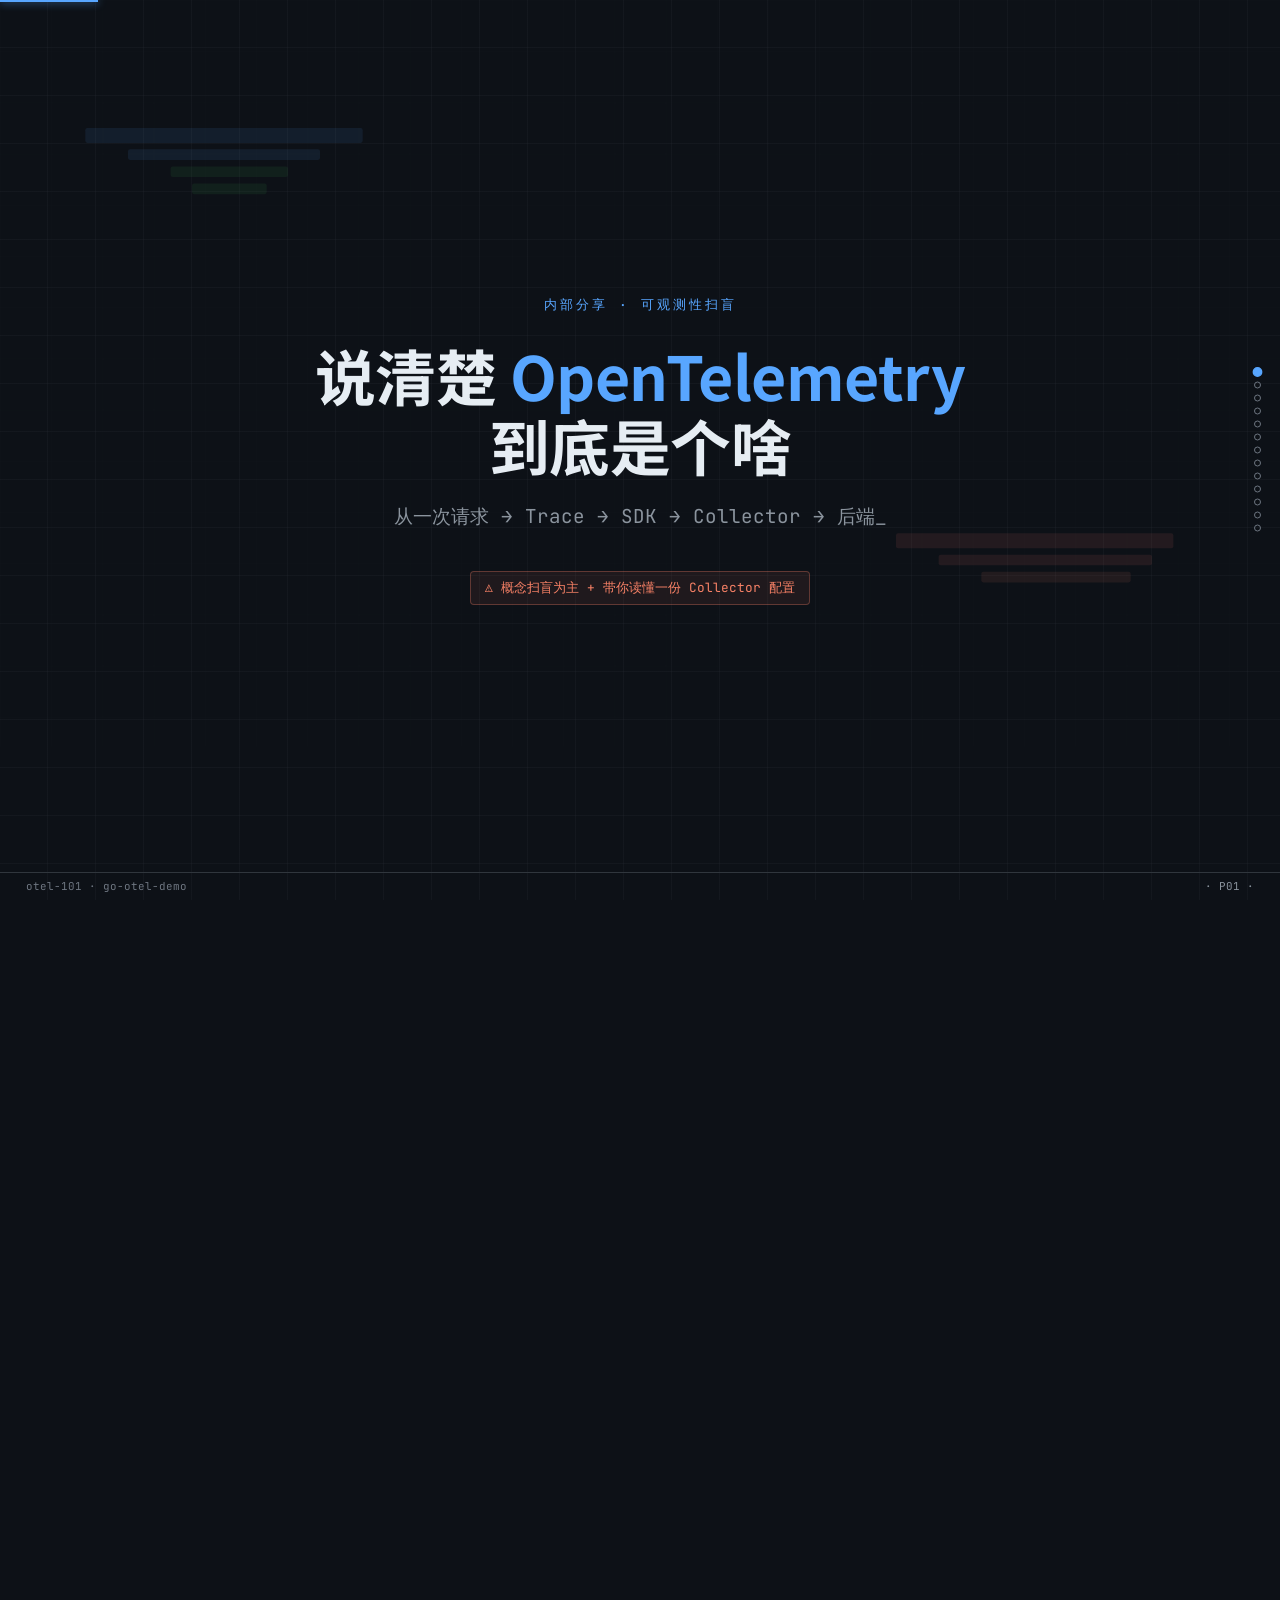
==== docs/presentations/otel-concept-slides.html @ 1ab7d454 "Initial public snapshot: Go OpenTelemetry demo" ====
<!DOCTYPE html>
<html lang="zh-CN">
<head>
<meta charset="UTF-8" />
<meta name="viewport" content="width=device-width, initial-scale=1.0" />
<title>OpenTelemetry 是什么 · 内部扫盲</title>

<!-- Fonts: JetBrains Mono (mono) + Noto Sans SC (body) -->
<link rel="preconnect" href="https://fonts.googleapis.com">
<link rel="preconnect" href="https://fonts.gstatic.com" crossorigin>
<link href="https://fonts.googleapis.com/css2?family=JetBrains+Mono:wght@400;500;600;700&family=Noto+Sans+SC:wght@400;500;700&display=swap" rel="stylesheet">

<style>
/* ===========================================
   THEME — Observability Console
   =========================================== */
:root {
    --bg: #0d1117;
    --bg-elevated: #161b22;
    --bg-soft: #1c2128;
    --border: #30363d;
    --border-soft: #21262d;
    --text: #e6edf3;
    --text-muted: #8b949e;
    --text-dim: #6e7681;
    --accent: #58a6ff;        /* span blue */
    --accent-dim: #1f6feb;
    --accent-2: #a371f7;      /* decision chip */
    --warn: #f78166;          /* slow */
    --err: #ff7b72;           /* 5xx / ERROR */
    --ok: #3fb950;            /* success */
    --yellow: #d29922;

    --font-mono: 'JetBrains Mono', ui-monospace, 'SF Mono', Consolas, monospace;
    --font-body: 'Noto Sans SC', 'PingFang SC', system-ui, sans-serif;

    --title-size: clamp(1.5rem, 4.5vw, 3.4rem);
    --h2-size: clamp(1.15rem, 3vw, 2.1rem);
    --h3-size: clamp(0.95rem, 2vw, 1.4rem);
    --body-size: clamp(0.75rem, 1.3vw, 1rem);
    --small-size: clamp(0.65rem, 1vw, 0.85rem);
    --tiny-size: clamp(0.6rem, 0.85vw, 0.75rem);

    --slide-padding: clamp(1.2rem, 3.5vw, 3rem);
    --content-gap: clamp(0.6rem, 1.6vw, 1.4rem);
    --element-gap: clamp(0.3rem, 0.9vw, 0.8rem);

    --ease-out: cubic-bezier(0.16, 1, 0.3, 1);
    --dur: 0.5s;
}

/* ===========================================
   PASTE viewport-base.css (mandatory)
   =========================================== */
html, body { height: 100%; overflow-x: hidden; }
html { scroll-snap-type: y mandatory; scroll-behavior: smooth; }
* { margin: 0; padding: 0; box-sizing: border-box; }

body {
    font-family: var(--font-body);
    background: var(--bg);
    color: var(--text);
    font-size: var(--body-size);
    line-height: 1.55;
    -webkit-font-smoothing: antialiased;
    /* Subtle grid for "panel" feel */
    background-image:
        linear-gradient(rgba(48,54,61,0.18) 1px, transparent 1px),
        linear-gradient(90deg, rgba(48,54,61,0.18) 1px, transparent 1px);
    background-size: 48px 48px;
    background-position: -1px -1px;
}

.slide {
    width: 100vw;
    height: 100vh;
    height: 100dvh;
    overflow: hidden;
    scroll-snap-align: start;
    display: flex;
    flex-direction: column;
    position: relative;
}

.slide-content {
    flex: 1;
    display: flex;
    flex-direction: column;
    justify-content: flex-start;
    max-height: 100%;
    overflow: hidden;
    padding: var(--slide-padding);
    padding-top: clamp(2.8rem, 5vw, 4rem);
    padding-bottom: clamp(1.6rem, 3vw, 2.2rem);
    gap: var(--element-gap);
}

@media (max-height: 700px) {
    :root {
        --slide-padding: clamp(0.9rem, 2.5vw, 2rem);
        --title-size: clamp(1.2rem, 4vw, 2.4rem);
        --h2-size: clamp(1rem, 2.6vw, 1.7rem);
    }
}
@media (max-height: 600px) {
    :root {
        --slide-padding: clamp(0.7rem, 2vw, 1.4rem);
        --body-size: clamp(0.7rem, 1.1vw, 0.9rem);
    }
    .nav-dots, .keyboard-hint { display: none; }
}
@media (prefers-reduced-motion: reduce) {
    *, *::before, *::after {
        animation-duration: 0.01ms !important;
        transition-duration: 0.2s !important;
    }
    html { scroll-behavior: auto; }
}

/* ===========================================
   WINDOW-CHROME HEADER (per-slide)
   =========================================== */
.chrome {
    position: absolute;
    top: 0; left: 0; right: 0;
    height: clamp(2.2rem, 3.5vw, 2.8rem);
    display: flex;
    align-items: center;
    gap: 1rem;
    padding: 0 clamp(0.8rem, 2vw, 1.6rem);
    background: var(--bg-elevated);
    border-bottom: 1px solid var(--border);
    font-family: var(--font-mono);
    font-size: var(--tiny-size);
    color: var(--text-muted);
    z-index: 5;
}
.chrome .dots { display: flex; gap: 6px; }
.chrome .dot { width: 11px; height: 11px; border-radius: 50%; }
.chrome .dot.red    { background: #ff5f57; }
.chrome .dot.yellow { background: #febc2e; }
.chrome .dot.green  { background: #28c840; }
.chrome .label { flex: 1; text-align: center; letter-spacing: 0.5px; }
.chrome .label .step-num { color: var(--accent); }
.chrome .ts { color: var(--text-dim); font-variant-numeric: tabular-nums; }

/* Bottom border + page number */
.foot {
    position: absolute;
    bottom: 0; left: 0; right: 0;
    height: clamp(1.4rem, 2.2vw, 1.8rem);
    border-top: 1px solid var(--border);
    display: flex;
    align-items: center;
    justify-content: space-between;
    padding: 0 clamp(0.8rem, 2vw, 1.6rem);
    font-family: var(--font-mono);
    font-size: var(--tiny-size);
    color: var(--text-dim);
    z-index: 5;
}
.foot .left { color: var(--text-dim); }
.foot .right { color: var(--text-muted); }

/* ===========================================
   TYPOGRAPHY
   =========================================== */
h1, h2, h3, h4 { font-weight: 700; line-height: 1.2; color: var(--text); }
h1 { font-size: var(--title-size); }
h2 { font-size: var(--h2-size); }
h3 { font-size: var(--h3-size); }
p { color: var(--text); }
code, .mono { font-family: var(--font-mono); }
strong { color: var(--text); font-weight: 600; }
em { font-style: normal; color: var(--accent); font-family: var(--font-mono); }

/* Title with accent underline (Grafana panel header) */
.panel-title {
    display: flex;
    align-items: baseline;
    gap: 0.6rem;
    padding-bottom: 0.5rem;
    border-bottom: 1px solid var(--border);
    margin-bottom: clamp(0.6rem, 1.5vw, 1.2rem);
    position: relative;
}
.panel-title::after {
    content: '';
    position: absolute;
    bottom: -1px;
    left: 0;
    width: clamp(40px, 6vw, 80px);
    height: 2px;
    background: var(--accent);
}
.panel-title .step-pill {
    font-family: var(--font-mono);
    font-size: var(--tiny-size);
    color: var(--accent);
    background: rgba(88,166,255,0.12);
    border: 1px solid rgba(88,166,255,0.35);
    padding: 0.15rem 0.55rem;
    border-radius: 4px;
    letter-spacing: 0.5px;
}
.panel-title .step-pill.demo { color: var(--err); background: rgba(255,123,114,0.12); border-color: rgba(255,123,114,0.4); }
.panel-title h2 { margin: 0; }
.panel-title .meta {
    margin-left: auto;
    font-family: var(--font-mono);
    font-size: var(--tiny-size);
    color: var(--text-muted);
}

/* ===========================================
   COMMON COMPONENTS
   =========================================== */

/* Decision chip */
.chip {
    display: inline-flex;
    align-items: center;
    gap: 0.35rem;
    font-family: var(--font-mono);
    font-size: var(--tiny-size);
    padding: 0.15rem 0.5rem;
    border-radius: 3px;
    background: rgba(163,113,247,0.16);
    color: #d2a8ff;
    border: 1px solid rgba(163,113,247,0.4);
    letter-spacing: 0.3px;
    white-space: nowrap;
    flex-shrink: 0;
}
.chip::before { content: '▸'; color: var(--accent-2); }
.chip.demo {
    background: rgba(255,123,114,0.14);
    color: var(--err);
    border-color: rgba(255,123,114,0.4);
}
.chip.demo::before { content: '●'; color: var(--err); }
.chip.ok { background: rgba(63,185,80,0.14); color: var(--ok); border-color: rgba(63,185,80,0.4); }
.chip.ok::before { content: '✓'; color: var(--ok); }
.chip.warn { background: rgba(247,129,102,0.14); color: var(--warn); border-color: rgba(247,129,102,0.4); }
.chip.warn::before { content: '◆'; color: var(--warn); }

/* Bullet rows with decision tags */
.bullets { display: flex; flex-direction: column; gap: clamp(0.45rem, 1vw, 0.85rem); }
.bullet {
    display: flex;
    gap: 0.6rem;
    align-items: flex-start;
    font-size: var(--body-size);
}
.bullet .b-mark {
    flex-shrink: 0;
    width: 1.4rem;
    color: var(--accent);
    font-family: var(--font-mono);
    font-weight: 600;
    line-height: 1.5;
}
.bullet .b-text { flex: 1; color: var(--text); }
.bullet .b-text .q { color: var(--text-muted); font-size: var(--small-size); font-style: italic; }

/* Card */
.card {
    background: var(--bg-elevated);
    border: 1px solid var(--border);
    border-radius: 6px;
    padding: clamp(0.7rem, 1.6vw, 1.2rem);
    position: relative;
}
.card .label {
    font-family: var(--font-mono);
    font-size: var(--tiny-size);
    color: var(--text-muted);
    text-transform: uppercase;
    letter-spacing: 0.5px;
    margin-bottom: 0.3rem;
}
.card h3 { font-size: var(--h3-size); margin-bottom: 0.3rem; }
.card p { font-size: var(--small-size); color: var(--text-muted); }

/* Code block */
.code {
    background: var(--bg-elevated);
    border: 1px solid var(--border);
    border-left: 4px solid var(--accent);
    border-radius: 6px;
    padding: clamp(0.7rem, 1.4vw, 1.1rem) clamp(0.9rem, 1.8vw, 1.4rem);
    font-family: var(--font-mono);
    font-size: clamp(0.65rem, 1.05vw, 0.85rem);
    line-height: 1.65;
    overflow: hidden;
    position: relative;
    color: var(--text);
}
.code .lang {
    position: absolute;
    top: 0.5rem;
    right: 0.8rem;
    font-size: var(--tiny-size);
    color: var(--text-dim);
    background: var(--bg);
    padding: 0.1rem 0.4rem;
    border-radius: 3px;
    border: 1px solid var(--border);
}
.code .ln { color: var(--text-dim); margin-right: 0.8rem; user-select: none; }
.code .kw  { color: #ff7b72; }
.code .str { color: #a5d6ff; }
.code .num { color: #79c0ff; }
.code .com { color: var(--text-dim); font-style: italic; }
.code .fn  { color: #d2a8ff; }
.code .typ { color: #ffa657; }

/* Two columns */
.two-col {
    display: grid;
    grid-template-columns: 1fr 1fr;
    gap: clamp(0.7rem, 2vw, 1.4rem);
    flex: 1;
    min-height: 0;
}
.col { display: flex; flex-direction: column; gap: clamp(0.4rem, 1vw, 0.8rem); min-height: 0; }

/* Comparison table */
.cmp-table {
    width: 100%;
    border-collapse: collapse;
    font-size: var(--small-size);
    font-family: var(--font-body);
}
.cmp-table th, .cmp-table td {
    text-align: left;
    padding: clamp(0.4rem, 0.9vw, 0.7rem);
    border-bottom: 1px solid var(--border);
    vertical-align: top;
}
.cmp-table th {
    font-family: var(--font-mono);
    font-size: var(--tiny-size);
    color: var(--text-muted);
    text-transform: uppercase;
    letter-spacing: 0.5px;
    font-weight: 500;
    background: var(--bg-elevated);
}
.cmp-table td.mono { font-family: var(--font-mono); font-size: var(--small-size); color: var(--accent); }
.cmp-table tr:last-child td { border-bottom: none; }
.cmp-table .verdict-ok  { color: var(--ok); }
.cmp-table .verdict-mid { color: var(--warn); }
.cmp-table .verdict-bad { color: var(--err); }

/* ===========================================
   ANIMATION
   =========================================== */
.reveal {
    opacity: 0;
    transform: translateY(8px);
    transition: opacity var(--dur) var(--ease-out), transform var(--dur) var(--ease-out);
}
.slide.visible .reveal { opacity: 1; transform: translateY(0); }
.slide.visible .reveal:nth-child(1) { transition-delay: 0.05s; }
.slide.visible .reveal:nth-child(2) { transition-delay: 0.15s; }
.slide.visible .reveal:nth-child(3) { transition-delay: 0.25s; }
.slide.visible .reveal:nth-child(4) { transition-delay: 0.35s; }
.slide.visible .reveal:nth-child(5) { transition-delay: 0.45s; }
.slide.visible .reveal:nth-child(6) { transition-delay: 0.55s; }
.slide.visible .reveal:nth-child(7) { transition-delay: 0.65s; }
.slide.visible .reveal:nth-child(8) { transition-delay: 0.75s; }
.slide.visible .reveal:nth-child(9) { transition-delay: 0.85s; }

/* ===========================================
   TITLE SLIDE (P1)
   =========================================== */
.title-slide { display: flex; align-items: center; justify-content: center; }
.title-slide .content { text-align: center; padding: var(--slide-padding); max-width: 90vw; }
.title-slide .kicker {
    font-family: var(--font-mono);
    font-size: var(--small-size);
    color: var(--accent);
    letter-spacing: 3px;
    text-transform: uppercase;
    margin-bottom: clamp(1rem, 2vw, 1.8rem);
}
.title-slide h1 {
    font-size: clamp(1.7rem, 5vw, 3.8rem);
    line-height: 1.15;
    margin-bottom: clamp(0.8rem, 1.8vw, 1.4rem);
    letter-spacing: -0.5px;
}
.title-slide h1 .hi { color: var(--accent); }
.title-slide .sub {
    font-family: var(--font-mono);
    font-size: clamp(0.85rem, 1.8vw, 1.2rem);
    color: var(--text-muted);
    margin-bottom: clamp(1.5rem, 3vw, 2.4rem);
}
.title-slide .note {
    display: inline-flex;
    align-items: center;
    gap: 0.5rem;
    font-family: var(--font-mono);
    font-size: var(--small-size);
    color: var(--warn);
    background: rgba(247,129,102,0.08);
    border: 1px solid rgba(247,129,102,0.3);
    padding: 0.4rem 0.9rem;
    border-radius: 4px;
}
.title-slide .blink { animation: blink 1.4s steps(1) infinite; }
@keyframes blink { 50% { opacity: 0; } }

/* Title slide background pattern: faint trace lines */
.trace-bg {
    position: absolute; inset: 0; opacity: 0.5;
    pointer-events: none;
}

/* ===========================================
   ROADMAP (P3)
   =========================================== */
.roadmap-grid {
    display: grid;
    grid-template-columns: repeat(4, 1fr);
    grid-template-rows: repeat(2, 1fr);
    gap: clamp(0.5rem, 1.2vw, 1rem);
    flex: 1;
    min-height: 0;
}
.roadmap-grid .step-card {
    background: var(--bg-elevated);
    border: 1px solid var(--border);
    border-radius: 6px;
    padding: clamp(0.6rem, 1.3vw, 1rem);
    display: flex;
    flex-direction: column;
    gap: 0.3rem;
    position: relative;
    overflow: hidden;
}
.roadmap-grid .step-card::before {
    content: '';
    position: absolute;
    top: 0; left: 0;
    width: 3px;
    height: 100%;
    background: var(--accent);
}
.roadmap-grid .step-card.climax::before { background: var(--err); }
.roadmap-grid .step-card .num {
    font-family: var(--font-mono);
    font-size: var(--tiny-size);
    color: var(--text-muted);
    letter-spacing: 1px;
}
.roadmap-grid .step-card .num .n { color: var(--accent); }
.roadmap-grid .step-card.climax .num .n { color: var(--err); }
.roadmap-grid .step-card h3 {
    font-size: clamp(0.85rem, 1.3vw, 1.05rem);
    margin: 0;
    line-height: 1.25;
}
.roadmap-grid .step-card .delivery {
    font-size: var(--small-size);
    color: var(--text-muted);
    line-height: 1.45;
}
.roadmap-grid .legend-card {
    background: transparent;
    border: 1px dashed var(--border);
    color: var(--text-dim);
    display: flex;
    align-items: center;
    justify-content: center;
    font-family: var(--font-mono);
    font-size: var(--tiny-size);
    padding: 0.6rem;
    text-align: center;
    line-height: 1.5;
}

/* ===========================================
   TECH STACK CHIPS (P2)
   =========================================== */
.stack { display: flex; flex-wrap: wrap; gap: 0.4rem; }
.stack .s-chip {
    font-family: var(--font-mono);
    font-size: var(--tiny-size);
    color: var(--text);
    background: var(--bg-elevated);
    border: 1px solid var(--border);
    padding: 0.25rem 0.55rem;
    border-radius: 3px;
}
.stack .s-chip.hi { color: var(--accent); border-color: rgba(88,166,255,0.4); }

/* ===========================================
   TRACE TOPOLOGY (SVG) (P8 / P15 / P18)
   =========================================== */
.topology {
    background: var(--bg-elevated);
    border: 1px solid var(--border);
    border-radius: 6px;
    padding: clamp(0.6rem, 1.4vw, 1.2rem);
    flex: 1;
    min-height: 0;
    display: flex;
    align-items: center;
    justify-content: center;
}
.topology svg { width: 100%; height: 100%; max-height: 100%; }
.topology .node-box { fill: var(--bg); stroke: var(--border); stroke-width: 1.5; rx: 6; }
.topology .node-box.accent { stroke: var(--accent); }
.topology .node-box.err { stroke: var(--err); }
.topology .node-box.warn { stroke: var(--warn); }
.topology .node-label {
    font-family: var(--font-mono);
    font-size: 13px;
    fill: var(--text);
}
.topology .node-sub {
    font-family: var(--font-mono);
    font-size: 10px;
    fill: var(--text-muted);
}
.topology .link { stroke: var(--accent); stroke-width: 1.5; fill: none; }
.topology .link.err { stroke: var(--err); stroke-dasharray: 5 4; }
.topology .link.warn { stroke: var(--warn); }
.topology .link.dim { stroke: var(--border); stroke-width: 1; }
.topology .arrow-head { fill: var(--accent); }
.topology .arrow-head.err { fill: var(--err); }
.topology .arrow-head.warn { fill: var(--warn); }

/* ===========================================
   TAIL SAMPLING GRID (P12)
   =========================================== */
.sampling-stage {
    display: grid;
    grid-template-columns: auto 1fr;
    gap: clamp(0.7rem, 1.6vw, 1.2rem);
    flex: 1;
    min-height: 0;
}
.sampling-legend {
    display: flex;
    flex-direction: column;
    gap: 0.5rem;
    font-size: var(--small-size);
    align-self: center;
    min-width: 0;
}
.sampling-legend .lg {
    display: flex;
    align-items: center;
    gap: 0.5rem;
    font-family: var(--font-mono);
    font-size: var(--tiny-size);
    color: var(--text-muted);
}
.sampling-legend .swatch {
    width: 16px; height: 16px;
    border-radius: 2px;
    flex-shrink: 0;
}
.sampling-legend .swatch.kept { background: var(--accent); }
.sampling-legend .swatch.kept-err { background: var(--err); }
.sampling-legend .swatch.kept-warn { background: var(--warn); }
.sampling-legend .swatch.drop { background: var(--bg-elevated); border: 1px solid var(--border); }

.sampling-grid {
    display: grid;
    grid-template-columns: repeat(20, 1fr);
    gap: 4px;
    flex: 1;
    align-content: center;
    min-height: 0;
}
.sampling-grid .cell {
    aspect-ratio: 1;
    background: var(--bg-elevated);
    border: 1px solid var(--border-soft);
    border-radius: 2px;
}
.sampling-grid .cell.kept { background: var(--accent); border-color: var(--accent); box-shadow: 0 0 8px rgba(88,166,255,0.5); }
.sampling-grid .cell.kept-err { background: var(--err); border-color: var(--err); box-shadow: 0 0 8px rgba(255,123,114,0.5); }
.sampling-grid .cell.kept-warn { background: var(--warn); border-color: var(--warn); box-shadow: 0 0 8px rgba(247,129,102,0.5); }

/* ===========================================
   SCENARIO LIST (P15)
   =========================================== */
.scenario-list { display: flex; flex-direction: column; gap: clamp(0.3rem, 0.8vw, 0.6rem); font-size: var(--small-size); }
.scenario-list .row {
    display: grid;
    grid-template-columns: auto 1fr auto;
    gap: 0.6rem;
    padding: 0.4rem 0.5rem;
    border-bottom: 1px dashed var(--border);
    align-items: center;
}
.scenario-list .row:last-child { border-bottom: none; }
.scenario-list .path { font-family: var(--font-mono); font-size: var(--tiny-size); color: var(--accent); }
.scenario-list .desc { color: var(--text-muted); }
.scenario-list .shape { font-family: var(--font-mono); font-size: var(--tiny-size); color: var(--text-dim); }

/* ===========================================
   PROGRESS BAR + NAV DOTS
   =========================================== */
.progress-bar {
    position: fixed;
    top: 0; left: 0;
    height: 2px;
    background: var(--accent);
    width: 0%;
    z-index: 100;
    transition: width 0.2s ease;
    box-shadow: 0 0 8px var(--accent);
}
.nav-dots {
    position: fixed;
    right: clamp(0.6rem, 1.5vw, 1.2rem);
    top: 50%;
    transform: translateY(-50%);
    display: flex;
    flex-direction: column;
    gap: 6px;
    z-index: 50;
}
.nav-dots button {
    width: 7px; height: 7px;
    border-radius: 50%;
    border: 1px solid var(--text-dim);
    background: transparent;
    padding: 0;
    cursor: pointer;
    transition: all 0.25s var(--ease-out);
}
.nav-dots button.active {
    background: var(--accent);
    border-color: var(--accent);
    transform: scale(1.4);
}
.nav-dots button:hover { border-color: var(--accent); }

/* ===========================================
   RECAP STRIP (P20)
   =========================================== */
.recap-strip {
    display: grid;
    grid-template-columns: repeat(7, 1fr);
    gap: clamp(0.3rem, 0.8vw, 0.6rem);
    flex: 1;
    align-items: stretch;
    min-height: 0;
}
.recap-strip .seg {
    background: var(--bg-elevated);
    border: 1px solid var(--border);
    border-radius: 4px;
    padding: clamp(0.4rem, 1vw, 0.8rem);
    display: flex;
    flex-direction: column;
    gap: 0.3rem;
    position: relative;
    overflow: hidden;
}
.recap-strip .seg::before {
    content: '';
    position: absolute;
    top: 0; left: 0; right: 0;
    height: 3px;
    background: linear-gradient(90deg, var(--accent), transparent);
}
.recap-strip .seg.climax::before { background: linear-gradient(90deg, var(--err), transparent); }
.recap-strip .seg .n {
    font-family: var(--font-mono);
    font-size: var(--small-size);
    color: var(--accent);
    font-weight: 700;
}
.recap-strip .seg.climax .n { color: var(--err); }
.recap-strip .seg h4 {
    font-size: clamp(0.7rem, 1.1vw, 0.9rem);
    line-height: 1.2;
}
.recap-strip .seg .what {
    font-family: var(--font-mono);
    font-size: var(--tiny-size);
    color: var(--text-muted);
    line-height: 1.45;
    margin-top: auto;
}

/* ===========================================
   CLOSING (P22)
   =========================================== */
.closing { display: flex; align-items: center; justify-content: center; }
.closing .content { text-align: center; padding: var(--slide-padding); max-width: 85vw; }
.closing .glyph {
    font-family: var(--font-mono);
    font-size: clamp(2rem, 5vw, 4rem);
    color: var(--accent);
    margin-bottom: clamp(0.8rem, 1.8vw, 1.4rem);
}
.closing h2 {
    font-size: clamp(1.4rem, 3.8vw, 2.8rem);
    margin-bottom: clamp(0.6rem, 1.4vw, 1.1rem);
}
.closing .hook {
    font-family: var(--font-mono);
    font-size: clamp(0.9rem, 1.6vw, 1.15rem);
    color: var(--accent);
    margin-top: clamp(0.8rem, 1.8vw, 1.4rem);
    padding: 0.8rem 1.2rem;
    border: 1px solid var(--border);
    border-radius: 6px;
    background: var(--bg-elevated);
    display: inline-block;
}

/* Utility */
.flex-1 { flex: 1; min-height: 0; }
.gap-sm { gap: clamp(0.3rem, 0.8vw, 0.6rem); }
.dim { color: var(--text-muted); }
.muted { color: var(--text-dim); }
.hi-accent { color: var(--accent); }
.hi-err { color: var(--err); }
.hi-warn { color: var(--warn); }
.hi-ok { color: var(--ok); }
.hi-purple { color: var(--accent-2); }
.tag-old {
    display: inline-block;
    font-family: var(--font-mono);
    font-size: var(--tiny-size);
    color: var(--warn);
    border: 1px solid rgba(247,129,102,0.4);
    background: rgba(247,129,102,0.08);
    padding: 0.05rem 0.35rem;
    border-radius: 3px;
    margin-right: 0.3rem;
}
.tag-new {
    display: inline-block;
    font-family: var(--font-mono);
    font-size: var(--tiny-size);
    color: var(--accent);
    border: 1px solid rgba(88,166,255,0.4);
    background: rgba(88,166,255,0.08);
    padding: 0.05rem 0.35rem;
    border-radius: 3px;
    margin-right: 0.3rem;
}

/* Cross-section banner */
.banner {
    background: var(--bg-elevated);
    border: 1px solid var(--border);
    border-left: 3px solid var(--accent-2);
    padding: clamp(0.5rem, 1.1vw, 0.9rem) clamp(0.7rem, 1.4vw, 1.1rem);
    font-size: var(--small-size);
    color: var(--text);
    border-radius: 4px;
}
.banner.warn { border-left-color: var(--warn); }
.banner.err { border-left-color: var(--err); }
.banner .b-title {
    font-family: var(--font-mono);
    font-size: var(--tiny-size);
    color: var(--text-muted);
    text-transform: uppercase;
    letter-spacing: 0.5px;
    margin-bottom: 0.3rem;
}


/* ===========================================
   IMAGE LIGHTBOX (click-to-zoom screenshots)
   =========================================== */
.shot-frame img { cursor: zoom-in; }
.lightbox {
    position: fixed; inset: 0; z-index: 200;
    display: none; align-items: center; justify-content: center;
    background: rgba(1,4,9,0.92);
    -webkit-backdrop-filter: blur(2px); backdrop-filter: blur(2px);
}
.lightbox.open { display: flex; }
.lightbox img {
    max-width: 92vw; max-height: 86vh;
    transform-origin: center center;
    transition: transform 0.12s var(--ease-out);
    cursor: grab; user-select: none; -webkit-user-drag: none;
    border: 1px solid var(--border); border-radius: 6px; background: var(--bg);
    box-shadow: 0 12px 48px rgba(0,0,0,0.6);
}
.lightbox img.grabbing { cursor: grabbing; transition: none; }
.lightbox .lb-controls {
    position: fixed; bottom: clamp(1rem,3vh,2rem); left: 50%; transform: translateX(-50%);
    display: flex; gap: 0.35rem; align-items: center;
    background: var(--bg-elevated); border: 1px solid var(--border);
    border-radius: 8px; padding: 0.35rem 0.45rem;
    box-shadow: 0 4px 20px rgba(0,0,0,0.5);
}
.lightbox .lb-controls button {
    width: 2rem; height: 2rem; border-radius: 5px;
    border: 1px solid var(--border); background: var(--bg);
    color: var(--text); font-family: var(--font-mono); font-size: 1.05rem;
    cursor: pointer; display: flex; align-items: center; justify-content: center;
    transition: all 0.2s var(--ease-out);
}
.lightbox .lb-controls button:hover { border-color: var(--accent); color: var(--accent); }
.lightbox .lb-zoom {
    min-width: 3.4rem; text-align: center;
    font-family: var(--font-mono); font-size: var(--tiny-size); color: var(--text-muted);
}
.lightbox .lb-close {
    position: fixed; top: clamp(0.8rem,2vh,1.4rem); right: clamp(0.8rem,2vw,1.4rem);
    width: 2.3rem; height: 2.3rem; border-radius: 6px;
    border: 1px solid var(--border); background: var(--bg-elevated);
    color: var(--text-muted); font-family: var(--font-mono); font-size: 1.1rem;
    cursor: pointer; display: flex; align-items: center; justify-content: center;
    transition: all 0.2s var(--ease-out);
}
.lightbox .lb-close:hover { border-color: var(--err); color: var(--err); }
.lightbox .lb-hint {
    position: fixed; top: clamp(0.9rem,2vh,1.5rem); left: 50%; transform: translateX(-50%);
    font-family: var(--font-mono); font-size: var(--tiny-size); color: var(--text-dim);
}
</style>
</head>
<body>

<div class="progress-bar"></div>
<nav class="nav-dots" aria-label="slide navigation"></nav>

<!-- ===========================================
     P01 · TITLE
     =========================================== -->
<section class="slide title-slide" data-title="标题页">
    <svg class="trace-bg" viewBox="0 0 1200 700" preserveAspectRatio="xMidYMid slice">
        <defs>
            <pattern id="grid" width="48" height="48" patternUnits="userSpaceOnUse">
                <path d="M 48 0 L 0 0 0 48" fill="none" stroke="rgba(48,54,61,0.25)" stroke-width="0.5"/>
            </pattern>
        </defs>
        <rect width="100%" height="100%" fill="url(#grid)"/>
        <g opacity="0.18">
            <rect x="80"  y="120" width="260" height="14" rx="2" fill="#58a6ff"/>
            <rect x="120" y="140" width="180" height="10" rx="2" fill="#58a6ff"/>
            <rect x="160" y="156" width="110" height="10" rx="2" fill="#3fb950"/>
            <rect x="180" y="172" width="70"  height="10" rx="2" fill="#3fb950"/>

            <rect x="840" y="500" width="260" height="14" rx="2" fill="#ff7b72"/>
            <rect x="880" y="520" width="200" height="10" rx="2" fill="#ff7b72"/>
            <rect x="920" y="536" width="140" height="10" rx="2" fill="#f78166"/>
        </g>
    </svg>
    <div class="content">
        <div class="kicker reveal">内部分享 · 可观测性扫盲</div>
        <h1 class="reveal">说清楚 <span class="hi">OpenTelemetry</span><br/>到底是个啥</h1>
        <div class="sub reveal">从一次请求 → Trace → SDK → Collector → 后端<span class="blink">_</span></div>
        <div class="note reveal">⚠ 概念扫盲为主 + 带你读懂一份 Collector 配置</div>
    </div>
    <div class="foot">
        <div class="left">otel-101 · go-otel-demo</div>
        <div class="right">· P01 ·</div>
    </div>
</section>

<!-- ===========================================
     P02 · 痛点开场
     =========================================== -->
<section class="slide" data-title="痛点">
    <header class="chrome">
        <div class="dots"><span class="dot red"></span><span class="dot yellow"></span><span class="dot green"></span></div>
        <div class="label"><span class="step-num">why</span> · 没有 trace 的世界有多痛</div>
        <div class="ts">02 / 13</div>
    </header>
    <div class="slide-content">
        <div class="panel-title reveal">
            <span class="step-pill">PAIN</span>
            <h2>"这个请求又慢又报错,你怎么查?"</h2>
            <span class="meta">4 个服务 · 一条链路</span>
        </div>

        <div class="topology reveal flex-1">
            <svg viewBox="0 0 900 250" preserveAspectRatio="xMidYMid meet">
                <defs>
                    <marker id="arr1" viewBox="0 0 10 10" refX="9" refY="5" markerWidth="6" markerHeight="6" orient="auto">
                        <path d="M0,0 L10,5 L0,10 Z" fill="#58a6ff"/>
                    </marker>
                    <marker id="arr1e" viewBox="0 0 10 10" refX="9" refY="5" markerWidth="6" markerHeight="6" orient="auto">
                        <path d="M0,0 L10,5 L0,10 Z" fill="#ff7b72"/>
                    </marker>
                </defs>
                <rect class="node-box" x="20" y="95" width="100" height="56"/>
                <text class="node-label" x="70" y="120" text-anchor="middle">user</text>
                <text class="node-sub" x="70" y="138" text-anchor="middle">慢 + 500</text>

                <rect class="node-box accent" x="180" y="95" width="120" height="56"/>
                <text class="node-label" x="240" y="120" text-anchor="middle" fill="#58a6ff">service-a</text>
                <text class="node-sub" x="240" y="138" text-anchor="middle">入口</text>

                <rect class="node-box accent" x="360" y="95" width="120" height="56"/>
                <text class="node-label" x="420" y="120" text-anchor="middle" fill="#58a6ff">service-b</text>

                <rect class="node-box" x="540" y="40" width="120" height="56"/>
                <text class="node-label" x="600" y="65" text-anchor="middle">service-c</text>
                <text class="node-sub" x="600" y="83" text-anchor="middle">Redis</text>

                <rect class="node-box err" x="540" y="150" width="120" height="56"/>
                <text class="node-label" x="600" y="175" text-anchor="middle" fill="#ff7b72">service-d</text>
                <text class="node-sub" x="600" y="193" text-anchor="middle" fill="#ff7b72">MySQL · 报错?</text>

                <path class="link" d="M 120 123 L 175 123" marker-end="url(#arr1)"/>
                <path class="link" d="M 300 123 L 355 123" marker-end="url(#arr1)"/>
                <path class="link" d="M 480 110 L 535 80" marker-end="url(#arr1)"/>
                <path class="link err" d="M 480 135 L 535 168" marker-end="url(#arr1e)"/>

                <text x="730" y="100" font-family="JetBrains Mono" font-size="12" fill="#8b949e">慢在哪一跳?</text>
                <text x="730" y="122" font-family="JetBrains Mono" font-size="12" fill="#ff7b72">谁先返回 500?</text>
                <text x="730" y="144" font-family="JetBrains Mono" font-size="12" fill="#8b949e">日志怎么对齐?</text>
            </svg>
        </div>

        <div class="bullets reveal">
            <div class="bullet">
                <div class="b-mark">▸</div>
                <div class="b-text"><strong>传统做法</strong>:开 4 个终端 <code>grep</code> 各自的日志,靠时间戳手工拼时序 —— 服务一多就抓瞎。</div>
            </div>
            <div class="bullet">
                <div class="b-mark">▸</div>
                <div class="b-text">日志只告诉你"<span class="hi-err">这台机器发生了什么</span>",却拼不出"<span class="hi-accent">这一次请求经过了哪些机器、各花了多久</span>"。</div>
            </div>
        </div>
    </div>
    <div class="foot">
        <div class="left">otel-101 · go-otel-demo</div>
        <div class="right">· P02 ·</div>
    </div>
</section>

<!-- ===========================================
     P03 · 遥测与可观测性
     =========================================== -->
<section class="slide" data-title="遥测与可观测性">
    <header class="chrome">
        <div class="dots"><span class="dot red"></span><span class="dot yellow"></span><span class="dot green"></span></div>
        <div class="label"><span class="step-num">concept</span> · 监控 vs 可观测性</div>
        <div class="ts">03 / 13</div>
    </header>
    <div class="slide-content">
        <div class="panel-title reveal">
            <span class="step-pill">OBSERVABILITY</span>
            <h2>遥测、三支柱,以及"可观测性"到底新在哪</h2>
        </div>

        <div class="banner reveal">
            <div class="b-title">// 遥测 telemetry</div>
            系统主动发出的、关于它自己行为的数据。三种形态:<strong class="hi-accent">Traces 链路</strong> · <strong>Metrics 指标</strong> · <strong>Logs 日志</strong>。本场只聚焦 <span class="hi-accent">Traces</span>。
        </div>

        <div class="two-col flex-1">
            <div class="col">
                <table class="cmp-table reveal">
                    <thead><tr><th>维度</th><th>监控 Monitoring</th><th>可观测性 Observability</th></tr></thead>
                    <tbody>
                        <tr><td class="mono">回答的问题</td><td>出事了吗?</td><td class="verdict-ok">为什么出事?</td></tr>
                        <tr><td class="mono">典型形态</td><td>CPU/QPS 仪表盘报警</td><td>顺着一次请求往下钻</td></tr>
                        <tr><td class="mono">面对未知</td><td class="verdict-mid">只能看预设好的指标</td><td class="verdict-ok">能问没预设过的问题</td></tr>
                    </tbody>
                </table>
            </div>
            <div class="col">
                <div class="card reveal"><div class="label">Traces · 本场主角</div><h3>一次请求的完整旅程</h3><p>跨服务串成一棵树,定位"哪一跳慢/错"。</p></div>
                <div class="card reveal"><div class="label">Metrics</div><h3>可聚合的数字</h3><p>QPS、延迟分位、错误率 —— 看趋势和报警。</p></div>
                <div class="card reveal"><div class="label">Logs</div><h3>离散的事件文本</h3><p>某时刻某行代码说了什么。最细,但最难拼时序。</p></div>
            </div>
        </div>
    </div>
    <div class="foot">
        <div class="left">otel-101 · go-otel-demo</div>
        <div class="right">· P03 ·</div>
    </div>
</section>

<!-- ===========================================
     P04 · Trace 与 Span  (真截图位)
     =========================================== -->
<section class="slide" data-title="Trace 与 Span">
    <header class="chrome">
        <div class="dots"><span class="dot red"></span><span class="dot yellow"></span><span class="dot green"></span></div>
        <div class="label"><span class="step-num">concept</span> · 一次请求 = 一棵 span 树</div>
        <div class="ts">04 / 13</div>
    </header>
    <div class="slide-content">
        <div class="panel-title reveal">
            <span class="step-pill">TRACE</span>
            <h2>Trace 是树,Span 是树上的每一段</h2>
            <span class="meta">例:GET /chain/mysql/error</span>
        </div>

        <div class="two-col flex-1">
            <div class="col">
                <div class="shot-frame reveal" style="background:var(--bg-elevated);border:1px solid var(--border);border-radius:6px;padding:0.5rem;flex:1;display:flex;min-height:0">
                    <img src="assets/jaeger-chain-trace.png" alt="Jaeger trace tree" style="width:100%;height:100%;object-fit:contain;border-radius:4px;display:block" onerror="this.style.display='none';this.nextElementSibling.style.display='flex'"/>
                    <div class="shot-ph" style="display:none;flex:1;align-items:center;justify-content:center;flex-direction:column;gap:0.5rem;font-family:var(--font-mono);font-size:var(--tiny-size);color:var(--text-dim);text-align:center;border:1px dashed var(--border);border-radius:4px;padding:1rem">
                        <div style="font-size:1.6rem">📷</div>
                        <div>截图占位 · Jaeger trace tree</div>
                        <div class="muted">assets/jaeger-chain-trace.png</div>
                    </div>
                </div>
            </div>
            <div class="col">
                <div class="bullets reveal">
                    <div class="bullet"><div class="b-mark">①</div><div class="b-text"><strong>Trace</strong> = 一次完整请求,有唯一 <code class="hi-accent">traceId</code>。上图整棵树就是一个 trace。</div></div>
                    <div class="bullet"><div class="b-mark">②</div><div class="b-text"><strong>Span</strong> = 其中一段工作(一次 HTTP 处理、一次 SQL、一次 Redis 调用),是树上的一个节点。</div></div>
                    <div class="bullet"><div class="b-mark">③</div><div class="b-text">每个 span 记着 <code>parentId</code>,父子关系拼出<strong>树</strong>;缩进越深 = 调用越往下游。</div></div>
                    <div class="bullet"><div class="b-mark">④</div><div class="b-text">span 的<strong>长度</strong>就是耗时 —— 一眼看出"<span class="hi-warn">哪一段最长</span>";<span class="hi-err">红色</span>那段就是出错的地方。</div></div>
                </div>
                <div class="banner reveal" style="font-size:var(--tiny-size)">
                    <div class="b-title">// 一句话</div>
                    看日志是"逐行读流水账",看 trace 是"一张 X 光片"。
                </div>
            </div>
        </div>
    </div>
    <div class="foot">
        <div class="left">otel-101 · go-otel-demo</div>
        <div class="right">· P04 ·</div>
    </div>
</section>

<!-- ===========================================
     P05 · Span 里装什么  (console JSON)
     =========================================== -->
<section class="slide" data-title="Span 结构">
    <header class="chrome">
        <div class="dots"><span class="dot red"></span><span class="dot yellow"></span><span class="dot green"></span></div>
        <div class="label"><span class="step-num">concept</span> · 拆开一个 span 看字段</div>
        <div class="ts">05 / 13</div>
    </header>
    <div class="slide-content">
        <div class="panel-title reveal">
            <span class="step-pill">SPAN</span>
            <h2>一个 span 长这样(SDK 自动产出,没手写一行)</h2>
        </div>

        <div class="two-col flex-1">
            <div class="col">
                <div class="code reveal" style="white-space:pre-wrap;flex:1"><span class="lang">console span</span><span class="com">// SDK 把 span 直接打到控制台的样子</span>
{
  <span class="fn">traceId</span>:   <span class="str">'7fcccd0a...eddc544'</span>,
  <span class="fn">parentId</span>:  <span class="str">'a1b2c3d4e5f60718'</span>,
  <span class="fn">name</span>:      <span class="str">'GET /chain/mysql/error'</span>,
  <span class="fn">id</span>:        <span class="str">'188af03d8d92b148'</span>,
  <span class="fn">kind</span>:      <span class="num">1</span>,            <span class="com">// SERVER</span>
  <span class="fn">timestamp</span>: <span class="num">1688624928628000</span>,
  <span class="fn">duration</span>:  <span class="num">41200</span>,        <span class="com">// 微秒</span>
  <span class="fn">attributes</span>: {
    <span class="str">'http.method'</span>: <span class="str">'GET'</span>,
    <span class="str">'http.route'</span>:  <span class="str">'/chain/mysql/error'</span>,
    <span class="str">'http.status_code'</span>: <span class="num">500</span>
  },
  <span class="fn">status</span>: { <span class="fn">code</span>: <span class="num">2</span>, <span class="fn">message</span>: <span class="str">'ERROR'</span> },
  <span class="fn">events</span>: [ { <span class="fn">name</span>: <span class="str">'exception'</span>, ... } ],
  <span class="fn">links</span>: []
}</div>
            </div>
            <div class="col">
                <div class="bullets reveal">
                    <div class="bullet"><div class="b-mark">id</div><div class="b-text"><code>traceId</code> 同一请求都一样;<code>id</code>/<code>parentId</code> 拼父子。</div></div>
                    <div class="bullet"><div class="b-mark">⏱</div><div class="b-text"><code>timestamp</code>+<code>duration</code> = 在哪开始、跑了多久。</div></div>
                    <div class="bullet"><div class="b-mark">🏷</div><div class="b-text"><code>attributes</code> = 标签键值对(方法/路由/状态码/SQL...),查询和过滤全靠它。</div></div>
                    <div class="bullet"><div class="b-mark">●</div><div class="b-text"><code>status</code> = <span class="hi-err">ERROR</span> 让这条 span(及整条 trace)被重点保留 —— 后面采样会用到。</div></div>
                    <div class="bullet"><div class="b-mark">⚡</div><div class="b-text"><code>events</code> 里挂着 exception 堆栈等"时刻点"。</div></div>
                </div>
                <div class="banner reveal" style="font-size:var(--tiny-size)">
                    <div class="b-title">// 注意</div>
                    上面是 Node 控制台示例,字段是 <strong>OTel 通用</strong>的;我们 demo 里 Go 服务的 span 字段<strong>一模一样</strong>。
                </div>
            </div>
        </div>
    </div>
    <div class="foot">
        <div class="left">otel-101 · go-otel-demo</div>
        <div class="right">· P05 ·</div>
    </div>
</section>

<!-- ===========================================
     P06 · Context Propagation
     =========================================== -->
<section class="slide" data-title="跨服务串联">
    <header class="chrome">
        <div class="dots"><span class="dot red"></span><span class="dot yellow"></span><span class="dot green"></span></div>
        <div class="label"><span class="step-num">concept</span> · 凭什么 4 个服务能拼成一条 trace</div>
        <div class="ts">06 / 13</div>
    </header>
    <div class="slide-content">
        <div class="panel-title reveal">
            <span class="step-pill">PROPAGATION</span>
            <h2>traceId 顺着 HTTP header 往下游传</h2>
        </div>

        <div class="topology reveal flex-1">
            <svg viewBox="0 0 900 250" preserveAspectRatio="xMidYMid meet">
                <defs>
                    <marker id="arr2" viewBox="0 0 10 10" refX="9" refY="5" markerWidth="6" markerHeight="6" orient="auto">
                        <path d="M0,0 L10,5 L0,10 Z" fill="#58a6ff"/>
                    </marker>
                </defs>
                <rect class="node-box accent" x="60" y="80" width="160" height="90"/>
                <text class="node-label" x="140" y="115" text-anchor="middle" fill="#58a6ff">service-a</text>
                <text class="node-sub" x="140" y="138" text-anchor="middle">开 root span</text>
                <text class="node-sub" x="140" y="154" text-anchor="middle">注入 header</text>

                <rect class="node-box accent" x="380" y="80" width="160" height="90"/>
                <text class="node-label" x="460" y="115" text-anchor="middle" fill="#58a6ff">service-b</text>
                <text class="node-sub" x="460" y="138" text-anchor="middle">读出 header</text>
                <text class="node-sub" x="460" y="154" text-anchor="middle">续上 child span</text>

                <rect class="node-box" x="700" y="80" width="140" height="90"/>
                <text class="node-label" x="770" y="120" text-anchor="middle">下游 c/d</text>
                <text class="node-sub" x="770" y="142" text-anchor="middle">继续往下传</text>

                <path class="link" d="M 220 125 L 375 125" marker-end="url(#arr2)"/>
                <text x="297" y="108" font-family="JetBrains Mono" font-size="11" fill="#58a6ff" text-anchor="middle">traceparent:</text>
                <text x="297" y="148" font-family="JetBrains Mono" font-size="10" fill="#8b949e" text-anchor="middle">00-7fcccd0a..-e1c2..-01</text>

                <path class="link" d="M 540 125 L 695 125" marker-end="url(#arr2)"/>
                <text x="617" y="112" font-family="JetBrains Mono" font-size="10" fill="#58a6ff" text-anchor="middle">同一个 traceId</text>

                <text x="60" y="210" font-family="JetBrains Mono" font-size="11" fill="#3fb950">✓ 因为 traceId 一路没变,后端才能把这些 span 归到同一棵树</text>
            </svg>
        </div>

        <div class="bullets reveal">
            <div class="bullet"><div class="b-mark">▸</div><div class="b-text">标准叫 <strong>W3C Trace Context</strong>,那个 header 就是 <code class="hi-accent">traceparent</code> —— 所有现代 SDK 默认认它。</div></div>
            <div class="bullet"><div class="b-mark">▸</div><div class="b-text"><span class="q">反问:如果中间某个服务把 header 弄丢了?</span> 答:从那一跳起<span class="hi-err">断链</span>,会冒出一条新 trace,根因就拼不全了。</div></div>
            <div class="bullet"><div class="b-mark">▸</div><div class="b-text">我们 demo 里 Traefik 网关的 access log 也记了这个 <code>TraceId</code>,拿着它能直接跳进 Jaeger。</div></div>
        </div>
    </div>
    <div class="foot">
        <div class="left">otel-101 · go-otel-demo</div>
        <div class="right">· P06 ·</div>
    </div>
</section>

<!-- ===========================================
     P07 · OTel 到底是什么  (啊哈页)
     =========================================== -->
<section class="slide" data-title="OTel 是什么">
    <header class="chrome">
        <div class="dots"><span class="dot red"></span><span class="dot yellow"></span><span class="dot green"></span></div>
        <div class="label"><span class="step-num" style="color:var(--accent)">★ core</span> · 全场最该记住的一页</div>
        <div class="ts">07 / 13</div>
    </header>
    <div class="slide-content">
        <div class="panel-title reveal">
            <span class="step-pill">★ OPENTELEMETRY</span>
            <h2>OTel 是"产数据的标准",不是存数据的后端</h2>
        </div>

        <div class="banner reveal">
            <div class="b-title">// 一句话</div>
            OpenTelemetry = 一套<strong class="hi-accent">规范 + 各语言 SDK + Collector 工具</strong>,厂商中立。它干的事只有一件:<strong>用统一格式,标准化地产出遥测数据(traces/metrics/logs)</strong>。
        </div>

        <div class="two-col flex-1">
            <div class="col">
                <div class="card reveal" style="border-left:3px solid var(--accent)">
                    <div class="label">OTel 负责 · 产出 & 搬运</div>
                    <h3>埋点 → 标准化 → 发出去</h3>
                    <p>SDK 自动产 span;按 <code>OTLP</code> 协议把数据发走。换后端不用改业务代码。</p>
                </div>
                <div class="card reveal" style="border-left:3px solid var(--accent-2)">
                    <div class="label">后端负责 · 存储 & 可视化</div>
                    <h3>Jaeger / Zipkin / Prometheus / 云</h3>
                    <p>收下数据,存起来,画成你能查的界面。这些<strong>不是 OTel</strong>,是 OTel 的"消费者"。</p>
                </div>
            </div>
            <div class="col">
                <div class="banner err reveal">
                    <div class="b-title">// 最常见的误解</div>
                    "OTel 是不是又一个 Jaeger / Prometheus?" —— <strong class="hi-err">不是</strong>。
                    Jaeger 是<strong>后端</strong>,OTel 是<strong>给所有后端供数据的统一上游</strong>。
                </div>
                <div class="banner reveal" style="font-size:var(--small-size)">
                    <div class="b-title">// 它解决的痛</div>
                    以前换个追踪系统就要把埋点重写一遍。OTel 把"<span class="hi-accent">怎么埋点</span>"和"<span class="hi-purple">用谁来看</span>"<strong>解耦</strong>了:埋一次,后端随便换。
                </div>
            </div>
        </div>
    </div>
    <div class="foot">
        <div class="left">otel-101 · go-otel-demo</div>
        <div class="right">· P07 ·</div>
    </div>
</section>

<!-- ===========================================
     P08 · 数据怎么流出去  (架构桥 / OTLP)
     =========================================== -->
<section class="slide" data-title="数据怎么流出去">
    <header class="chrome">
        <div class="dots"><span class="dot red"></span><span class="dot yellow"></span><span class="dot green"></span></div>
        <div class="label"><span class="step-num">architecture</span> · 从 SDK 到后端的全景</div>
        <div class="ts">08 / 13</div>
    </header>
    <div class="slide-content">
        <div class="panel-title reveal">
            <span class="step-pill">DATA FLOW</span>
            <h2>SDK → Exporter → OTLP → Collector → 后端</h2>
        </div>

        <div class="topology reveal flex-1">
            <svg viewBox="0 0 900 230" preserveAspectRatio="xMidYMid meet">
                <defs>
                    <marker id="arr3" viewBox="0 0 10 10" refX="9" refY="5" markerWidth="6" markerHeight="6" orient="auto">
                        <path d="M0,0 L10,5 L0,10 Z" fill="#58a6ff"/>
                    </marker>
                </defs>
                <rect class="node-box accent" x="20" y="80" width="160" height="80"/>
                <text class="node-label" x="100" y="110" text-anchor="middle" fill="#58a6ff">你的应用</text>
                <text class="node-sub" x="100" y="130" text-anchor="middle">OTel SDK</text>
                <text class="node-sub" x="100" y="146" text-anchor="middle">+ Exporter</text>

                <rect class="node-box" x="340" y="80" width="180" height="80"/>
                <text class="node-label" x="430" y="110" text-anchor="middle">Collector</text>
                <text class="node-sub" x="430" y="130" text-anchor="middle">接收 / 处理 / 转发</text>
                <text class="node-sub" x="430" y="146" text-anchor="middle">(下一页详解)</text>

                <rect class="node-box" x="700" y="40" width="170" height="55"/>
                <text class="node-label" x="785" y="68" text-anchor="middle">Jaeger</text>
                <text class="node-sub" x="785" y="84" text-anchor="middle">trace 后端</text>

                <rect class="node-box" x="700" y="145" width="170" height="55"/>
                <text class="node-label" x="785" y="173" text-anchor="middle">Prometheus</text>
                <text class="node-sub" x="785" y="189" text-anchor="middle">metrics 后端</text>

                <path class="link" d="M 180 120 L 335 120" marker-end="url(#arr3)"/>
                <text x="257" y="105" font-family="JetBrains Mono" font-size="11" fill="#58a6ff" text-anchor="middle">OTLP</text>
                <text x="257" y="142" font-family="JetBrains Mono" font-size="9" fill="#8b949e" text-anchor="middle">gRPC :4317 / HTTP :4318</text>

                <path class="link" d="M 520 110 L 695 75" marker-end="url(#arr3)"/>
                <path class="link" d="M 520 130 L 695 170" marker-end="url(#arr3)"/>
            </svg>
        </div>

        <div class="bullets reveal">
            <div class="bullet"><div class="b-mark">▸</div><div class="b-text"><strong>Exporter</strong> = SDK 里负责"把数据发出去"的组件;默认格式就是 <strong class="hi-accent">OTLP</strong>(OpenTelemetry Protocol)。</div></div>
            <div class="bullet"><div class="b-mark">▸</div><div class="b-text">OTLP 走 <code>gRPC</code> 或 <code>HTTP</code>;为省网络开销,会 <strong>Batch</strong> 攒一批 span 一起发。</div></div>
            <div class="bullet"><div class="b-mark">▸</div><div class="b-text">应用其实也能直连后端,但那样每个服务都得各配一遍 —— 所以中间加一个 <strong class="hi-accent">Collector</strong> 统一收。</div></div>
        </div>
    </div>
    <div class="foot">
        <div class="left">otel-101 · go-otel-demo</div>
        <div class="right">· P08 ·</div>
    </div>
</section>

<!-- ===========================================
     P09 · Collector 是什么 + 四组件 + 部署
     =========================================== -->
<section class="slide" data-title="Collector 是什么">
    <header class="chrome">
        <div class="dots"><span class="dot red"></span><span class="dot yellow"></span><span class="dot green"></span></div>
        <div class="label"><span class="step-num">collector 1/3</span> · 四组件 + 部署形态</div>
        <div class="ts">09 / 13</div>
    </header>
    <div class="slide-content">
        <div class="panel-title reveal">
            <span class="step-pill">COLLECTOR</span>
            <h2>一个与厂商无关的"遥测数据中转站"</h2>
        </div>

        <div class="banner reveal" style="font-size:var(--small-size)">
            <div class="b-title">// 为什么要它</div>
            把"<strong>收数据 / 处理数据 / 发去哪</strong>"从每个应用里抽出来,集中到一处管理 —— 应用只管按 OTLP 发给 Collector,采样、改标签、换后端都在 Collector 上调,<strong class="hi-accent">不用动业务代码</strong>。
        </div>

        <div class="two-col flex-1">
            <div class="col">
                <div class="card reveal"><div class="label">① Receiver 接收器</div><p>数据怎么进来(如 <code>otlp</code>)。<strong>至少配一个。</strong></p></div>
                <div class="card reveal"><div class="label">② Processor 处理器</div><p>中间怎么加工:<code>batch</code> 批处理、<code>tail_sampling</code> 采样、改/删标签。可选但常用。</p></div>
                <div class="card reveal"><div class="label">③ Exporter 导出器</div><p>数据发去哪(如 <code>otlp/jaeger</code>)。<strong>至少配一个。</strong></p></div>
                <div class="card reveal"><div class="label">④ Connector / Extension</div><p>连接两条管道 / 健康检查等辅助。入门可先不管。</p></div>
            </div>
            <div class="col">
                <table class="cmp-table reveal">
                    <thead><tr><th>部署形态</th><th>跑在哪</th><th>适合</th></tr></thead>
                    <tbody>
                        <tr><td class="mono">Agent 代理</td><td>和应用同主机<br/>(sidecar / daemonset)</td><td class="verdict-ok">新应用 / K8s</td></tr>
                        <tr><td class="mono">Gateway 网关</td><td>独立服务,<br/>每集群/区域一组</td><td>已有应用<br/>集中治理</td></tr>
                    </tbody>
                </table>
                <div class="banner warn reveal" style="font-size:var(--tiny-size)">
                    <div class="b-title">// 关键规则(下一页验证)</div>
                    配了组件 <strong>≠</strong> 启用。必须在 <code>service.pipelines</code> 里<strong>引用</strong>,它才真正生效。
                </div>
            </div>
        </div>
    </div>
    <div class="foot">
        <div class="left">otel-101 · go-otel-demo</div>
        <div class="right">· P09 ·</div>
    </div>
</section>

<!-- ===========================================
     P10 · 走查真实配置
     =========================================== -->
<section class="slide" data-title="走查真实配置">
    <header class="chrome">
        <div class="dots"><span class="dot red"></span><span class="dot yellow"></span><span class="dot green"></span></div>
        <div class="label"><span class="step-num">collector 2/3</span> · 读懂本项目的 otel/collector.yaml</div>
        <div class="ts">10 / 13</div>
    </header>
    <div class="slide-content">
        <div class="panel-title reveal">
            <span class="step-pill">CONFIG</span>
            <h2>三段组件 + 一条 pipeline 把它们串起来</h2>
            <span class="meta">本仓库真实配置</span>
        </div>

        <div class="two-col flex-1">
            <div class="col">
                <div class="code reveal" style="white-space:pre-wrap;flex:1"><span class="lang">otel/collector.yaml</span><span class="kw">receivers</span>:
  <span class="fn">otlp</span>:
    protocols:
      grpc: { endpoint: <span class="str">0.0.0.0:4317</span> }   <span class="com"># Go 服务上报入口</span>
      http: { endpoint: <span class="str">0.0.0.0:4318</span> }

<span class="kw">processors</span>:
  <span class="fn">tail_sampling</span>: { ... }      <span class="com"># 见下一页</span>
  <span class="fn">batch</span>: { timeout: <span class="num">2s</span> }

<span class="kw">exporters</span>:
  <span class="fn">otlp/jaeger</span>: { endpoint: <span class="str">jaeger:4317</span> }
  <span class="fn">debug</span>: { verbosity: <span class="str">basic</span> }

<span class="kw">service</span>:
  pipelines:
    <span class="typ">traces</span>:
      receivers:  [<span class="fn">otlp</span>]
      processors: [<span class="fn">tail_sampling</span>, <span class="fn">batch</span>]
      exporters:  [<span class="fn">otlp/jaeger</span>, <span class="fn">debug</span>]</div>
            </div>
            <div class="col">
                <div class="bullets reveal">
                    <div class="bullet"><div class="b-mark">in</div><div class="b-text"><strong>receivers.otlp</strong> 开了 4317(gRPC)和 4318(HTTP)两个口子收数据。</div></div>
                    <div class="bullet"><div class="b-mark">mid</div><div class="b-text"><strong>processors</strong> 先采样、再批处理(细节下一页)。</div></div>
                    <div class="bullet"><div class="b-mark">out</div><div class="b-text"><strong>exporters</strong> 一份发 Jaeger,一份打到 Collector 日志方便调试。</div></div>
                    <div class="bullet"><div class="b-mark">★</div><div class="b-text"><strong class="hi-accent">service.pipelines.traces</strong> 才是开关:把上面三段<strong>引用</strong>进来,组件才真正上线。</div></div>
                </div>
                <div class="banner warn reveal" style="font-size:var(--tiny-size)">
                    <div class="b-title">// 顺序有讲究</div>
                    processors 是<strong>有序</strong>的:<code>tail_sampling</code> 必须排在 <code>batch</code> <strong>前面</strong>,否则采样决策可能不对。
                </div>
            </div>
        </div>
    </div>
    <div class="foot">
        <div class="left">otel-101 · go-otel-demo</div>
        <div class="right">· P10 ·</div>
    </div>
</section>

<!-- ===========================================
     P11 · Processor 重点:采样
     =========================================== -->
<section class="slide" data-title="尾部采样">
    <header class="chrome">
        <div class="dots"><span class="dot red"></span><span class="dot yellow"></span><span class="dot green"></span></div>
        <div class="label"><span class="step-num">collector 3/3</span> · tail_sampling · 留该留的</div>
        <div class="ts">11 / 13</div>
    </header>
    <div class="slide-content">
        <div class="panel-title reveal">
            <span class="step-pill">SAMPLING</span>
            <h2>错误 / 慢 100% 留,正常只留 1%</h2>
            <span class="meta">tail_sampling</span>
        </div>

        <div class="sampling-stage flex-1 reveal">
            <div class="sampling-legend">
                <div class="lg"><div class="swatch kept-err"></div><div>5xx / ERROR · <span class="hi-err">必留</span></div></div>
                <div class="lg"><div class="swatch kept-warn"></div><div>慢 &gt;3s · <span class="hi-warn">必留</span></div></div>
                <div class="lg"><div class="swatch kept"></div><div>正常 · <span class="hi-accent">~1%</span></div></div>
                <div class="lg"><div class="swatch drop"></div><div>正常 · 丢弃</div></div>
                <div class="mono" style="margin-top:0.6rem;font-size:var(--tiny-size);color:var(--text-dim);line-height:1.7">
                    <span class="hi-accent">总数: 100</span><br/>
                    保留: <span class="hi-accent">3</span><br/>
                    丢弃: <span class="dim">97</span><br/>
                    <span class="hi-ok">→ 关键 trace 0 丢失</span>
                </div>
            </div>
            <div class="sampling-grid" id="samplingGrid"><!-- JS 生成 --></div>
        </div>

        <div class="banner reveal" style="font-size:var(--tiny-size);margin-top:0.5rem">
            <div class="b-title">// 为什么是"尾部"采样</div>
            <strong>tail</strong> = 等整条 trace 的 span 基本到齐,再回头看"它出错了吗 / 它慢吗",然后决定留不留。
            如果在 SDK 端按 1% 概率瞎丢,一条 error 也只有 1% 概率被留下 → <strong class="hi-err">99% 丢失关键证据</strong>;尾采样把它翻成 <strong class="hi-ok">100% 留</strong>。
        </div>
    </div>
    <div class="foot">
        <div class="left">otel-101 · go-otel-demo</div>
        <div class="right">· P11 ·</div>
    </div>
</section>

<!-- ===========================================
     P12 · 怎么接入:自动埋点
     =========================================== -->
<section class="slide" data-title="自动埋点">
    <header class="chrome">
        <div class="dots"><span class="dot red"></span><span class="dot yellow"></span><span class="dot green"></span></div>
        <div class="label"><span class="step-num">how</span> · 接入几乎不改业务代码</div>
        <div class="ts">12 / 13</div>
    </header>
    <div class="slide-content">
        <div class="panel-title reveal">
            <span class="step-pill">INSTRUMENT</span>
            <h2>自动埋点 + 给服务起个名字</h2>
        </div>

        <div class="two-col flex-1">
            <div class="col">
                <div class="card reveal" style="border-left:3px solid var(--accent)">
                    <div class="label">自动埋点 auto-instrumentation</div>
                    <h3>装上 SDK,常见框架自动产 span</h3>
                    <p>HTTP 框架、数据库、Redis 这些调用,SDK 自动包好,<strong>不用你在业务里手写 span</strong>。本 demo 的 4 个 Go 服务就是这么接的。</p>
                </div>
                <div class="banner reveal" style="font-size:var(--small-size)">
                    <div class="b-title">// 什么时候才需要手动埋点</div>
                    只有"框架看不见的业务关键步骤"才手写一根 span 补上 —— 入门阶段先不碰。
                </div>
            </div>
            <div class="col">
                <div class="banner warn reveal" style="font-size:var(--small-size)">
                    <div class="b-title">// 必做的一件事:service.name</div>
                    不配的话后端里显示成 <span class="tag-old">unknown_service</span>,几十个服务全分不清谁是谁。
                </div>
                <div class="code reveal" style="white-space:pre-wrap;flex:1"><span class="lang">config.yaml</span><span class="kw">otel</span>:
  <span class="fn">service_name</span>: <span class="str">service-a</span>   <span class="com"># ← 后端里就按它分组</span>
  <span class="fn">endpoint</span>:     <span class="str">otel-collector:4317</span>
  <span class="fn">insecure</span>:     <span class="kw">true</span>

<span class="com"># 配好后,Jaeger 左侧服务列表里</span>
<span class="com"># 就能直接选 service-a / b / c / d</span></div>
            </div>
        </div>
    </div>
    <div class="foot">
        <div class="left">otel-101 · go-otel-demo</div>
        <div class="right">· P12 ·</div>
    </div>
</section>

<!-- ===========================================
     P13 · 收尾 + 预告
     =========================================== -->
<section class="slide closing" data-title="收尾">
    <div class="content">
        <div class="glyph reveal">trace → span → SDK → OTLP → Collector → Jaeger</div>
        <h2 class="reveal">这就是 OpenTelemetry 的全貌</h2>
        <div class="sub reveal dim" style="font-family:var(--font-mono);margin-top:0.6rem">
            应用埋点产 span,SDK 按 OTLP 发给 Collector,Collector 采样后转给后端,你用 traceId 还原现场。
        </div>
        <div class="hook reveal">下一场 · 真跑一遍 demo:点一个 5xx → 拿 TraceId → 在 Jaeger 里定位根因</div>
    </div>
    <div class="foot">
        <div class="left">otel-101 · go-otel-demo</div>
        <div class="right">· P13 ·</div>
    </div>
</section>
<!-- Image lightbox (click any screenshot to zoom) -->
<div class="lightbox" id="lightbox" aria-hidden="true">
    <div class="lb-hint">滚轮缩放 · 拖动平移 · Esc 关闭</div>
    <button class="lb-close" id="lbClose" aria-label="关闭">✕</button>
    <img id="lbImg" src="" alt="" draggable="false"/>
    <div class="lb-controls">
        <button id="lbOut" aria-label="缩小">−</button>
        <span class="lb-zoom" id="lbZoom">100%</span>
        <button id="lbIn" aria-label="放大">+</button>
        <button id="lbReset" aria-label="重置 100%">⟳</button>
    </div>
</div>

<script>
/* ===========================================
   SLIDE PRESENTATION CONTROLLER
   - keyboard / wheel / touch nav
   - intersection observer for .visible class
   - progress bar + nav dots
   =========================================== */
class SlidePresentation {
    constructor() {
        this.slides = Array.from(document.querySelectorAll('.slide'));
        this.current = 0;
        this.progressBar = document.querySelector('.progress-bar');
        this.navDotsContainer = document.querySelector('.nav-dots');
        this.setupObserver();
        this.setupNavDots();
        this.setupKeyboard();
        this.setupWheel();
        this.setupTouch();
        this.setupSamplingGrid();
        this.updateProgress();
    }

    setupObserver() {
        const io = new IntersectionObserver((entries) => {
            entries.forEach(e => {
                if (e.isIntersecting && e.intersectionRatio > 0.5) {
                    e.target.classList.add('visible');
                    this.current = this.slides.indexOf(e.target);
                    this.updateProgress();
                    this.updateNavDots();
                }
            });
        }, { threshold: [0.5] });
        this.slides.forEach(s => io.observe(s));
    }

    setupNavDots() {
        // Clear first to avoid duplicates on re-open
        this.navDotsContainer.innerHTML = '';
        this.slides.forEach((s, i) => {
            const btn = document.createElement('button');
            btn.setAttribute('aria-label', `Slide ${i+1}`);
            btn.addEventListener('click', () => this.scrollTo(i));
            this.navDotsContainer.appendChild(btn);
        });
    }

    updateNavDots() {
        Array.from(this.navDotsContainer.children).forEach((b, i) => {
            b.classList.toggle('active', i === this.current);
        });
    }

    updateProgress() {
        const pct = ((this.current + 1) / this.slides.length) * 100;
        this.progressBar.style.width = pct + '%';
    }

    scrollTo(i) {
        const target = this.slides[Math.max(0, Math.min(i, this.slides.length - 1))];
        target.scrollIntoView({ behavior: 'smooth', block: 'start' });
    }

    setupKeyboard() {
        document.addEventListener('keydown', (e) => {
            if (window.__lightboxOpen && window.__lightboxOpen()) return;
            if (e.key === 'ArrowDown' || e.key === 'ArrowRight' || e.key === ' ' || e.key === 'PageDown') {
                e.preventDefault();
                this.scrollTo(this.current + 1);
            } else if (e.key === 'ArrowUp' || e.key === 'ArrowLeft' || e.key === 'PageUp') {
                e.preventDefault();
                this.scrollTo(this.current - 1);
            } else if (e.key === 'Home') {
                e.preventDefault();
                this.scrollTo(0);
            } else if (e.key === 'End') {
                e.preventDefault();
                this.scrollTo(this.slides.length - 1);
            }
        });
    }

    setupWheel() {
        // Throttle wheel so one detent = one slide
        let last = 0;
        window.addEventListener('wheel', (e) => {
            if (window.__lightboxOpen && window.__lightboxOpen()) return;
            const now = Date.now();
            if (now - last < 700) return;
            if (Math.abs(e.deltaY) < 30) return;
            last = now;
            this.scrollTo(this.current + (e.deltaY > 0 ? 1 : -1));
        }, { passive: true });
    }

    setupTouch() {
        let startY = 0;
        window.addEventListener('touchstart', (e) => {
            startY = e.touches[0].clientY;
        }, { passive: true });
        window.addEventListener('touchend', (e) => {
            const dy = e.changedTouches[0].clientY - startY;
            if (Math.abs(dy) < 50) return;
            this.scrollTo(this.current + (dy < 0 ? 1 : -1));
        }, { passive: true });
    }

    /* P12 sampling grid: 102 cells = 99 dropped + 1 normal kept + 1 error + 1 slow */
    setupSamplingGrid() {
        const grid = document.getElementById('samplingGrid');
        if (!grid) return;
        const total = 100;
        // Pick deterministic positions for kept cells
        const errIdx  = 37; // error
        const warnIdx = 71; // slow
        const keepIdx = 12; // normal kept (the lucky 1%)
        for (let i = 0; i < total; i++) {
            const cell = document.createElement('div');
            cell.className = 'cell';
            if (i === errIdx) cell.classList.add('kept-err');
            else if (i === warnIdx) cell.classList.add('kept-warn');
            else if (i === keepIdx) cell.classList.add('kept');
            grid.appendChild(cell);
        }
    }
}

/* ===========================================
   IMAGE LIGHTBOX CONTROLLER
   - click a screenshot to open
   - +/- buttons, wheel zoom, drag-to-pan, Esc/backdrop close
   =========================================== */
function initLightbox() {
    const lb = document.getElementById('lightbox');
    if (!lb) return;
    const img = document.getElementById('lbImg');
    const zoomLabel = document.getElementById('lbZoom');
    let scale = 1, tx = 0, ty = 0, drag = null;

    const apply = () => {
        img.style.transform = `translate(${tx}px, ${ty}px) scale(${scale})`;
        zoomLabel.textContent = Math.round(scale * 100) + '%';
    };
    const reset = () => { scale = 1; tx = 0; ty = 0; apply(); };
    const zoom = (d) => {
        scale = Math.min(6, Math.max(1, +(scale + d).toFixed(2)));
        if (scale === 1) { tx = 0; ty = 0; }
        apply();
    };
    const open = (src, alt) => {
        img.src = src; img.alt = alt || ''; reset();
        lb.classList.add('open'); lb.setAttribute('aria-hidden', 'false');
    };
    const close = () => {
        lb.classList.remove('open'); lb.setAttribute('aria-hidden', 'true'); img.src = '';
    };

    document.querySelectorAll('.shot-frame img').forEach(im => {
        im.addEventListener('click', () => open(im.currentSrc || im.src, im.alt));
    });
    document.getElementById('lbIn').addEventListener('click', e => { e.stopPropagation(); zoom(0.25); });
    document.getElementById('lbOut').addEventListener('click', e => { e.stopPropagation(); zoom(-0.25); });
    document.getElementById('lbReset').addEventListener('click', e => { e.stopPropagation(); reset(); });
    document.getElementById('lbClose').addEventListener('click', e => { e.stopPropagation(); close(); });
    lb.addEventListener('click', e => { if (e.target === lb) close(); });

    lb.addEventListener('wheel', e => {
        if (!lb.classList.contains('open')) return;
        e.preventDefault();
        zoom(e.deltaY < 0 ? 0.2 : -0.2);
    }, { passive: false });

    img.addEventListener('mousedown', e => {
        if (scale <= 1) return;
        e.preventDefault();
        drag = { x: e.clientX - tx, y: e.clientY - ty };
        img.classList.add('grabbing');
    });
    window.addEventListener('mousemove', e => {
        if (!drag) return;
        tx = e.clientX - drag.x; ty = e.clientY - drag.y; apply();
    });
    window.addEventListener('mouseup', () => {
        if (drag) { drag = null; img.classList.remove('grabbing'); }
    });

    document.addEventListener('keydown', e => {
        if (!lb.classList.contains('open')) return;
        if (e.key === 'Escape') { e.stopPropagation(); close(); }
        else if (e.key === '+' || e.key === '=') { e.preventDefault(); zoom(0.25); }
        else if (e.key === '-' || e.key === '_') { e.preventDefault(); zoom(-0.25); }
    }, true);

    window.__lightboxOpen = () => lb.classList.contains('open');
}

document.addEventListener('DOMContentLoaded', () => { new SlidePresentation(); initLightbox(); });
</script>
</body>
</html>
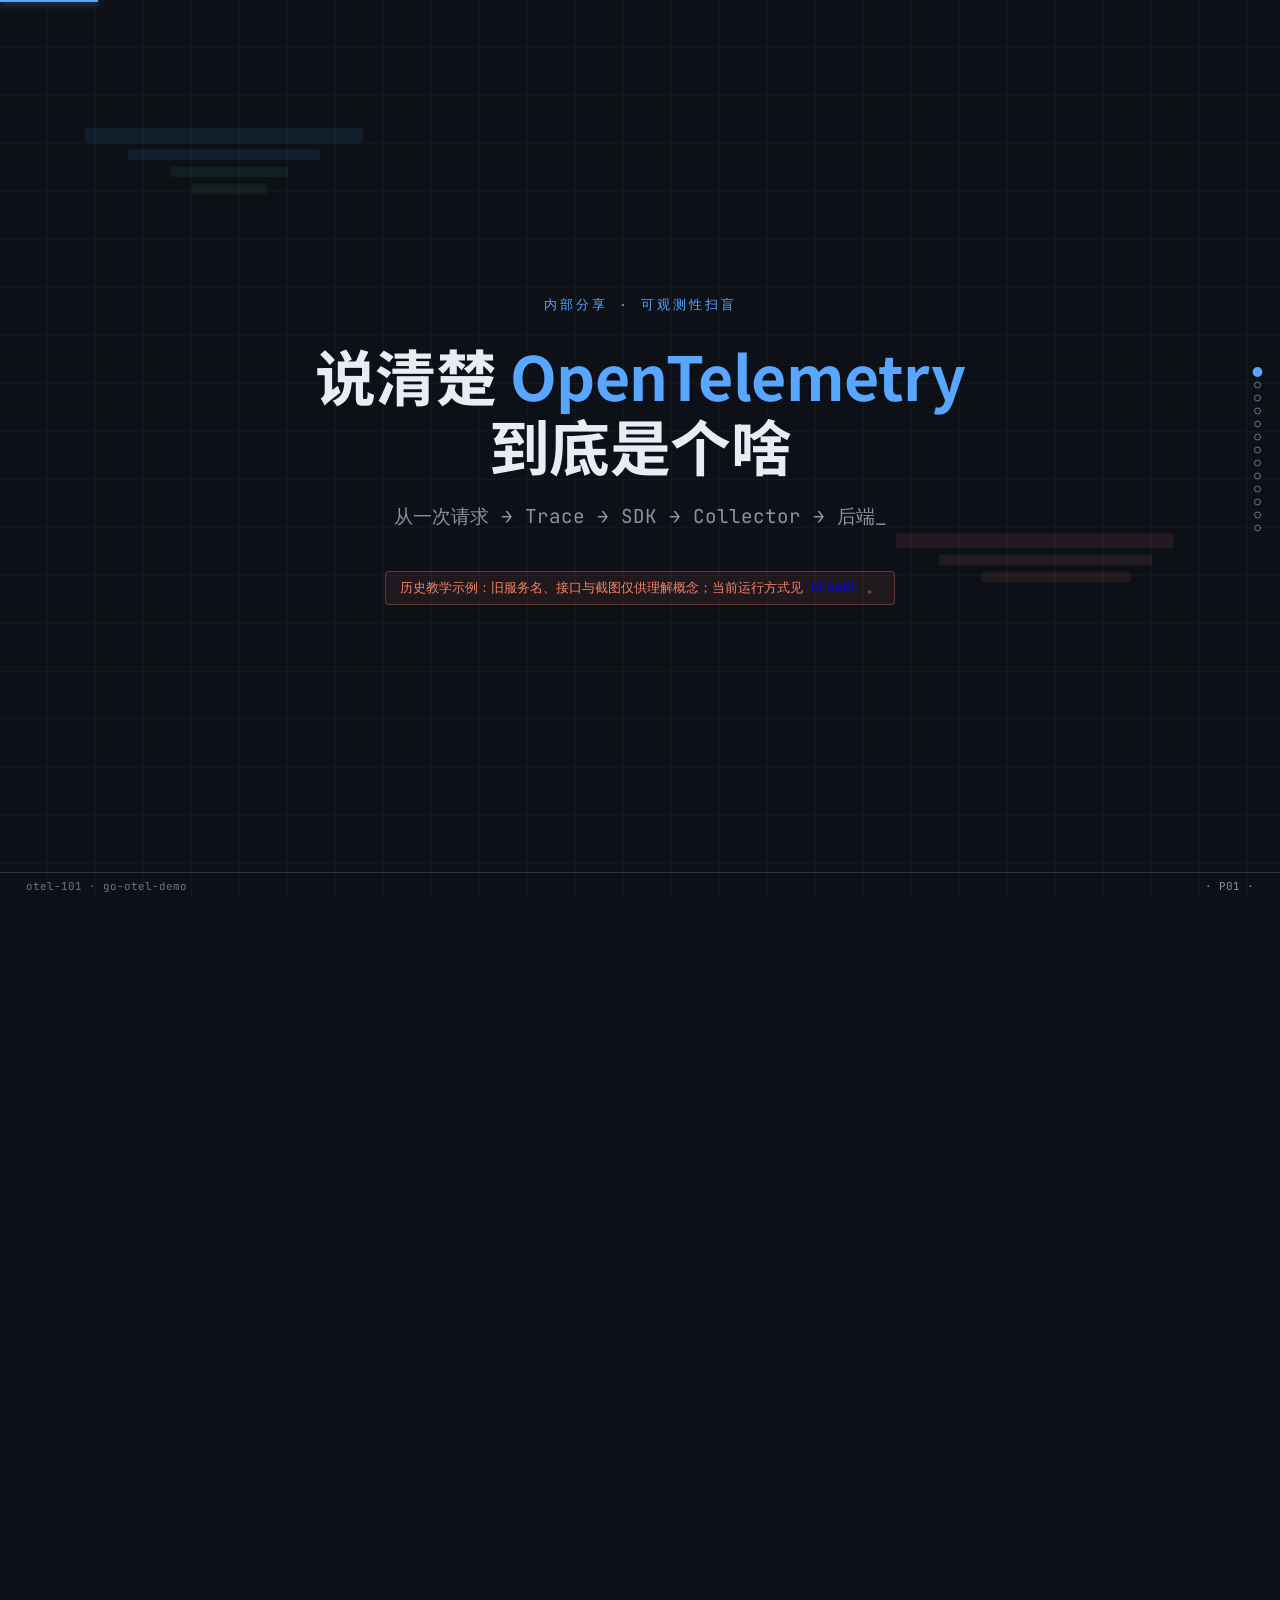
==== commit 8f8c8710: "chore: remove retired demo code and refresh project documentation Remove the retired AIOps platform," ====
--- a/docs/presentations/otel-concept-slides.html
+++ b/docs/presentations/otel-concept-slides.html
@@ -860,7 +860,7 @@
         <div class="kicker reveal">内部分享 · 可观测性扫盲</div>
         <h1 class="reveal">说清楚 <span class="hi">OpenTelemetry</span><br/>到底是个啥</h1>
         <div class="sub reveal">从一次请求 → Trace → SDK → Collector → 后端<span class="blink">_</span></div>
-        <div class="note reveal">⚠ 概念扫盲为主 + 带你读懂一份 Collector 配置</div>
+        <div class="note reveal">历史教学示例：旧服务名、接口与截图仅供理解概念；当前运行方式见 <a href="../../README.md">README</a>。</div>
     </div>
     <div class="foot">
         <div class="left">otel-101 · go-otel-demo</div>
